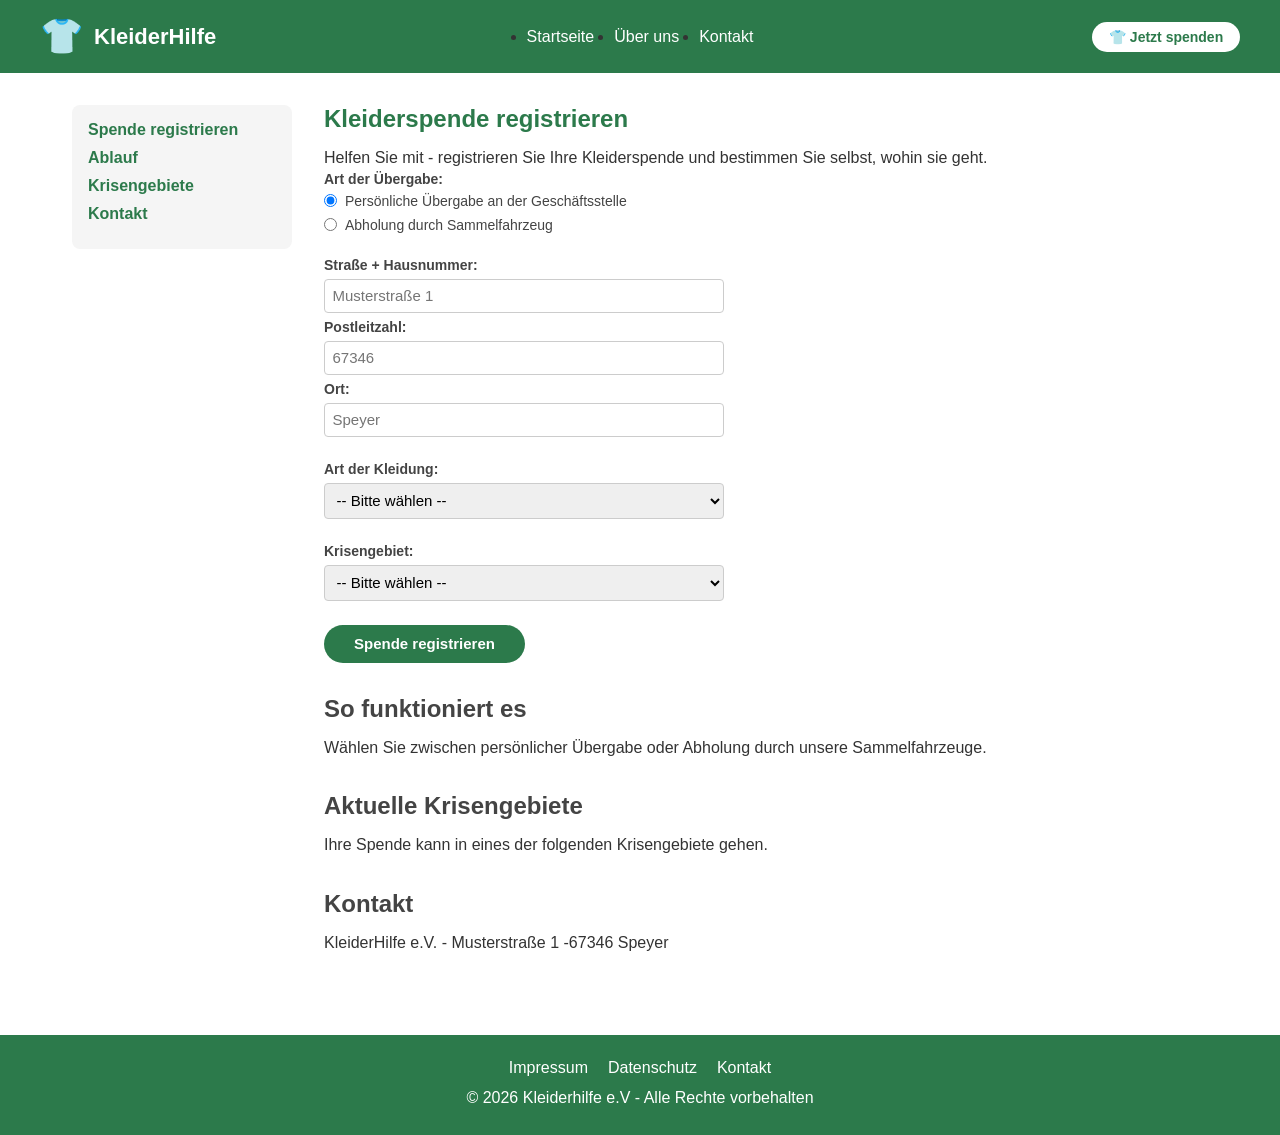
==== index.html @ a34daddd "Grundstruktur HTML, CSS und Formular" ====
<!DOCTYPE html>
<html lang="de">

<head>
  <meta charset="UTF-8">
  <meta name="viewport" content="width=device-width, initial-scale=1.0">
  <title>Kleiderspenden-Registrierung</title>
  <link rel="stylesheet" href="style.css">
</head>

<body>


  <!-- Header -->
<header>
  <div class="header-inner">

    <!-- Links: Logo -->
    <div class="logo">
      <span class="logo-icon">👕</span>
      <span class="logo-text">KleiderHilfe</span>
    </div>

    <!-- Mitte: Globale Navigation -->
    <nav class="global-nav">
      <ul>
        <li><a href="index.html">Startseite</a></li>
        <li><a href="ueber-uns.html">Über uns</a></li>
        <li><a href="kontakt.html">Kontakt</a></li>
      </ul>
    </nav>

    <!-- Rechts: CTA Button -->
    <div class="header-cta">
      <a href="#registrierung" class="btn-spende">
        👕 Jetzt spenden
      </a>
    </div>

  </div>
</header>


  <!-- Main -->
<main>

  <!-- Lokale Navigation links -->
  <nav class="local-nav" id="local-nav">
    <ul>
      <li><a href="#registrierung">Spende registrieren</a></li>
      <li><a href="#ablauf">Ablauf</a></li>
      <li><a href="#krisengebiete">Krisengebiete</a></li>
      <li><a href="#kontakt">Kontakt</a></li>
    </ul>
  </nav>

  <!-- Content -->
  <div id="content">

    <section id="registrierung">
      <h1>Kleiderspende registrieren</h1>
      <p>Helfen Sie mit - registrieren Sie Ihre Kleiderspende
         und bestimmen Sie selbst, wohin sie geht.</p>

      <!-- Formular -->
      <form id="spenden-formular">

        <!-- Modus-Auswahl -->
        <div class="form-group">
          <label>Art der Übergabe:</label>
          <div class="radio-group">
            <label>
              <input type="radio" name="modus" value="übergabe" checked>
              Persönliche Übergabe an der Geschäftsstelle
            </label>
            <label>
              <input type="radio" name="modus" value="abholung">
              Abholung durch Sammelfahrzeug
            </label>
          </div>
        </div>

        <!-- Nur bei Abholung sichtbar -->
        <div class="form-group" id="adress-bereich">
          <label for="strasse">Straße + Hausnummer:</label>
          <input type="text" id="strasse" name="strasse"
                 placeholder="Musterstraße 1">

          <label for="plz">Postleitzahl:</label>
          <input type="text" id="plz" name="plz"
                 placeholder="67346" maxlength="5">

          <label for="ort">Ort:</label>
          <input type="text" id="ort" name="ort"
                 placeholder="Speyer">
        </div>

        <!-- Immer sichtbar -->
        <div class="form-group">
          <label for="kleidung">Art der Kleidung:</label>
          <select id="kleidung" name="kleidung">
            <option value="">-- Bitte wählen --</option>
            <option value="winterkleidung">Winterkleidung</option>
            <option value="sommerkleidung">Sommerkleidung</option>
            <option value="kinderkleidung">Kinderkleidung</option>
            <option value="schuhe">Schuhe</option>
            <option value="sonstiges">Sonstiges</option>
          </select>
        </div>

        <div class="form-group">
          <label for="krisengebiet">Krisengebiet:</label>
          <select id="krisengebiet" name="krisengebiet">
            <option value="">-- Bitte wählen --</option>
            <option value="ukraine">Ukraine</option>
            <option value="syrien">Syrien</option>
            <option value="palestine">Palästina</option>
            <option value="sudan">Sudan</option>
          </select>
        </div>

        <button type="submit" class="btn-submit">
          Spende registrieren
        </button>

      </form>
    </section>

    <section id="ablauf">
      <h2>So funktioniert es</h2>
      <p>Wählen Sie zwischen persönlicher Übergabe oder Abholung
         durch unsere Sammelfahrzeuge.</p>
    </section>

    <section id="krisengebiete">
      <h2>Aktuelle Krisengebiete</h2>
      <p>Ihre Spende kann in eines der folgenden Krisengebiete gehen.</p>
    </section>

    <section id="kontakt">
      <h2>Kontakt</h2>
      <p>KleiderHilfe e.V. - Musterstraße 1 -67346 Speyer</p>
    </section>

  </div>

</main>

  <!-- Footer -->
  <footer>
    <nav class="footer-nav">
      <ul>
        <li><a href="#">Impressum</a></li>
        <li><a href="#">Datenschutz</a></li>
        <li><a href="#">Kontakt</a></li>
      </ul>
    </nav>
    <p>© 2026 Kleiderhilfe e.V - Alle Rechte vorbehalten</p>
  </footer>

</body>

</html>
---- style.css ----
/* Allgemeines */
* {
  box-sizing: border-box;
  margin: 0;
  padding: 0;
}

body {
  font-family: Arial, sans-serif;
  color: #333;
}

/* Header */
header {
  background-color: #2c7a4b;
  padding: 1em 2em;
}

.header-inner {
  display: flex;
  justify-content: space-between;
  align-items: center;
  max-width: 1200px;
  margin: 0 auto;
}

.logo {
  display: flex;
  align-items: center;
  gap: 10px;
  flex: 1;
}

.logo-icon {
  font-size: 35px;
}

.logo-text {
  color: white;
  font-size: 22px;
  font-weight: bold;
}

/* Globale Navigation */
.global-nav ul {
  flex: 1;
  display: flex;
  justify-content: center;
  gap: 20px;
}

.global-nav ul li a {
  color: white;
  text-decoration: none;
}

.global-nav ul li a:hover {
  text-decoration: underline;
}

/* Spenden-Button Rechts */
.header-cta {
  flex: 1;
  display: flex;
  justify-content: flex-end;
}

.btn-spende {
  background-color: white;
  color: #2c7a4b;
  padding: 0.5em 1.2em;
  border-radius: 20px;
  text-decoration: none;
  font-weight: bold;
  font-size: 14px;
  transition: background-color 0.2s;
}

.btn-spende:hover {
  background-color: #e8f5ee;
}

/* Hauptlayout: Sidebar + Content nebeneinander */
main {
  display: flex;
  max-width: 1200px;
  margin: 2em auto;
  padding: 0 2em;
  gap: 2em;
}

/* Lokale Navigation (Sidebar) */
.local-nav {
  width: 220px;
  flex-shrink: 0;
}

.local-nav ul {
  list-style: none;
  background-color: #f5f5f5;
  border-radius: 8px;
  padding: 1em;
}

.local-nav ul li {
  margin-bottom: 10px;
}

.local-nav ul li a {
  text-decoration: none;
  color: #2c7a4b;
  font-weight: bold;
}

.local-nav ul li a:hover {
  text-decoration: underline;
}

/* Content */
#content {
  flex: 1;
}

#content section {
  margin-bottom: 2em;
}

h1 {
  color: #2c7a4b;
  margin-bottom: 0.5em;
}

h2 {
  color: #444;
  margin-bottom: 0.5em;
}

p {
  line-height: 1.6;
}

/* Footer */
footer {
  background-color: #2c7a4b;
  color: white;
  text-align: center;
  padding: 1.5em;
  margin-top: 3em;
}

.footer-nav ul {
  list-style: none;
  display: flex;
  justify-content: center;
  gap: 20px;
  margin-bottom: 0.5em;
}

.footer-nav ul li a {
  color: white;
  text-decoration: none;
}

.footer-nav ul li a:hover {
  text-decoration: underline;
}

/* Responsive: Smartphone */
@media screen and (max-width: 768px) {

  main {
    flex-direction: column;
    padding: 0 1em;
  }

  .local-nav {
    width: 100%;
  }

  .header-inner {
    flex-direction: column;
    gap: 10px;
  }

  .global-nav ul {
    flex-wrap: wrap;
    justify-content: center;
  }

}

/* Formular */
.form-group {
  margin-bottom: 1.5em;
  display: flex;
  flex-direction: column;
  gap: 6px;
}

.form-group label {
  font-weight: bold;
  color: #444;
  font-size: 14px;
}

.form-group input[type="text"],
.form-group select {
  padding: 0.5em;
  border: 1px solid #ccc;
  border-radius: 4px;
  font-size: 15px;
  width: 100%;
  max-width: 400px;
}

.form-group input[type="text"]:focus,
.form-group select:focus {
  outline: none;
  border-color: #2c7a4b;
  box-shadow: 0 0 0 2px rgba(44, 122, 75, 0.2);
}

.radio-group {
  display: flex;
  flex-direction: column;
  gap: 8px;
}

.radio-group label {
  font-weight: normal;
  display: flex;
  align-items: center;
  gap: 8px;
  cursor: pointer;
}

.btn-submit {
  background-color: #2c7a4b;
  color: white;
  border: none;
  padding: 0.7em 2em;
  border-radius: 20px;
  font-size: 15px;
  font-weight: bold;
  cursor: pointer;
  transition: background-color 0.2s;
}

.btn-submit:hover {
  background-color: #1f5c38;
}
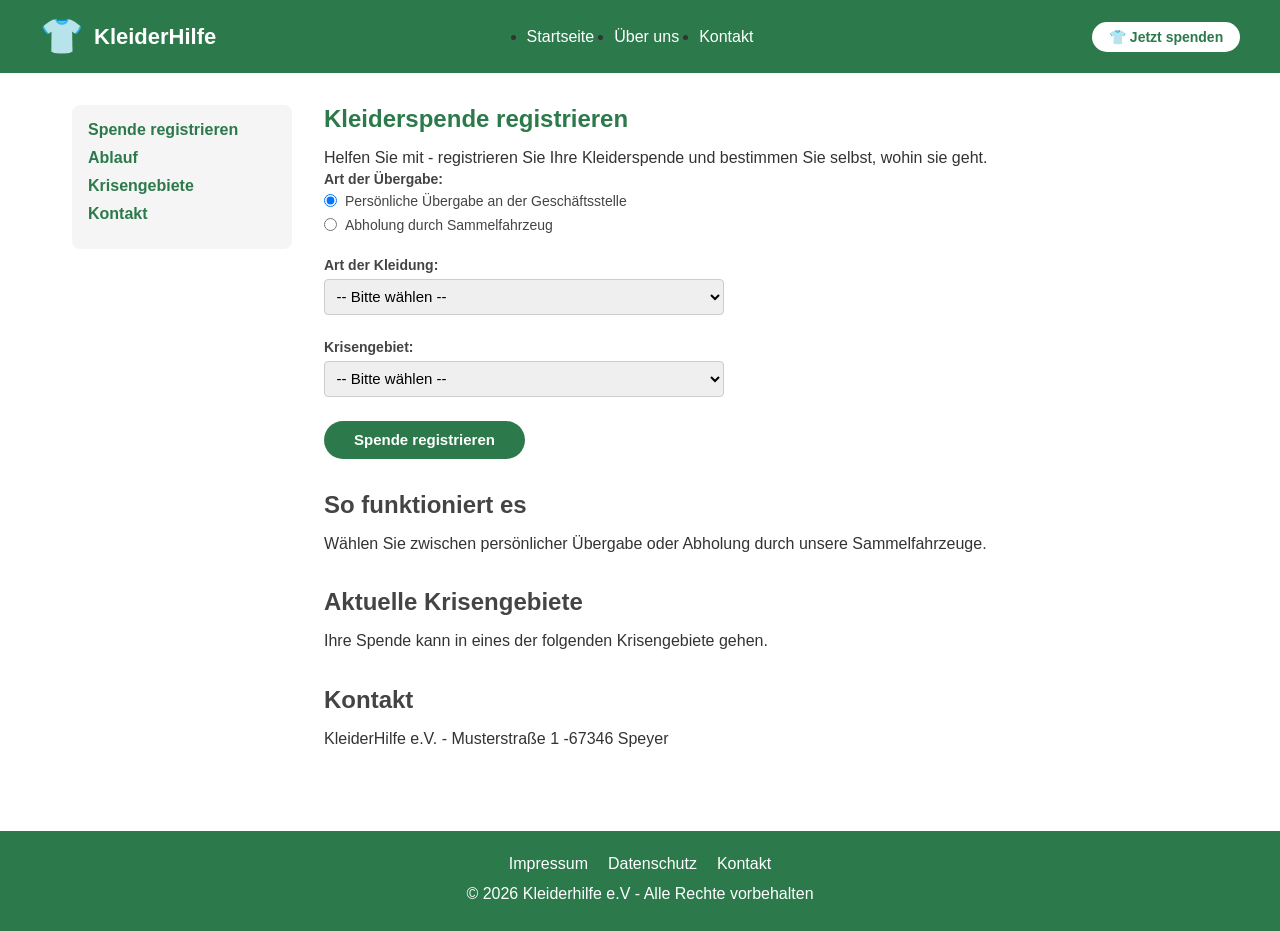
==== commit 48616bac: "Java Script eingeführt und Moduswechsel für Übergabe/Abholung implementiert" ====
--- a/index.html
+++ b/index.html
@@ -5,7 +5,7 @@
   <meta charset="UTF-8">
   <meta name="viewport" content="width=device-width, initial-scale=1.0">
   <title>Kleiderspenden-Registrierung</title>
-  <link rel="stylesheet" href="style.css">
+  <link rel="stylesheet" href="css/style.css">
 </head>
 
 <body>
@@ -158,6 +158,8 @@
     <p>© 2026 Kleiderhilfe e.V - Alle Rechte vorbehalten</p>
   </footer>
 
+  <script src="js/script.js"></script>
+
 </body>
 
 </html>
--- a/css/style.css
+++ b/css/style.css
@@ -0,0 +1,322 @@
+/* Allgemeines */
+* {
+  box-sizing: border-box;
+  margin: 0;
+  padding: 0;
+}
+
+body {
+  font-family: Arial, sans-serif;
+  color: #333;
+}
+
+/* Header */
+header {
+  background-color: #2c7a4b;
+  padding: 1em 2em;
+}
+
+.header-inner {
+  display: flex;
+  justify-content: space-between;
+  align-items: center;
+  max-width: 1200px;
+  margin: 0 auto;
+}
+
+.logo {
+  display: flex;
+  align-items: center;
+  gap: 10px;
+  flex: 1;
+}
+
+.logo-icon {
+  font-size: 35px;
+}
+
+.logo-text {
+  color: white;
+  font-size: 22px;
+  font-weight: bold;
+}
+
+/* Globale Navigation */
+.global-nav ul {
+  flex: 1;
+  display: flex;
+  justify-content: center;
+  gap: 20px;
+}
+
+.global-nav ul li a {
+  color: white;
+  text-decoration: none;
+}
+
+.global-nav ul li a:hover {
+  text-decoration: underline;
+}
+
+/* Spenden-Button Rechts */
+.header-cta {
+  flex: 1;
+  display: flex;
+  justify-content: flex-end;
+}
+
+.btn-spende {
+  background-color: white;
+  color: #2c7a4b;
+  padding: 0.5em 1.2em;
+  border-radius: 20px;
+  text-decoration: none;
+  font-weight: bold;
+  font-size: 14px;
+  transition: background-color 0.2s;
+}
+
+.btn-spende:hover {
+  background-color: #e8f5ee;
+}
+
+/* Hauptlayout: Sidebar + Content nebeneinander */
+main {
+  display: flex;
+  max-width: 1200px;
+  margin: 2em auto;
+  padding: 0 2em;
+  gap: 2em;
+}
+
+/* Lokale Navigation (Sidebar) */
+.local-nav {
+  width: 220px;
+  flex-shrink: 0;
+}
+
+.local-nav ul {
+  list-style: none;
+  background-color: #f5f5f5;
+  border-radius: 8px;
+  padding: 1em;
+}
+
+.local-nav ul li {
+  margin-bottom: 10px;
+}
+
+.local-nav ul li a {
+  text-decoration: none;
+  color: #2c7a4b;
+  font-weight: bold;
+}
+
+.local-nav ul li a:hover {
+  text-decoration: underline;
+}
+
+/* Content */
+#content {
+  flex: 1;
+}
+
+#content section {
+  margin-bottom: 2em;
+}
+
+h1 {
+  color: #2c7a4b;
+  margin-bottom: 0.5em;
+}
+
+h2 {
+  color: #444;
+  margin-bottom: 0.5em;
+}
+
+p {
+  line-height: 1.6;
+}
+
+/* Footer */
+footer {
+  background-color: #2c7a4b;
+  color: white;
+  text-align: center;
+  padding: 1.5em;
+  margin-top: 3em;
+}
+
+.footer-nav ul {
+  list-style: none;
+  display: flex;
+  justify-content: center;
+  gap: 20px;
+  margin-bottom: 0.5em;
+}
+
+.footer-nav ul li a {
+  color: white;
+  text-decoration: none;
+}
+
+.footer-nav ul li a:hover {
+  text-decoration: underline;
+}
+
+/* Responsive: Smartphone */
+@media screen and (max-width: 480px) {
+
+  header {
+    padding: 0.7em 1em;
+  }
+
+  .logo-text {
+    font-size: 18px;
+  }
+
+  .logo-icon {
+    font-size: 22px;
+  }
+
+  .btn-spende {
+    font-size: 12px;
+    padding: 0.4em 1em;
+  }
+
+  /* Navigation untereinander */
+  .global-nav ul {
+    gap: 25px;
+  }
+
+  /* Main weniger Padding */
+  main {
+    padding: 0 1em;
+    margin: 1em auto;
+  }
+
+/* Lokale Navigation kompakter */
+  .local-nav ul {
+    padding: 0.7em;
+  }
+
+/* Formular volle Breite */
+  .form-group input[type="text"],
+  .form-group select {
+    max-width: 100%;
+  }  
+
+  /* Button volle Breite */
+  .btn-submit {
+    width: 100%;
+    text-align: center;
+  }
+
+  /* Schriftgröße anpassen */
+  h1 { font-size: 22px; }
+  h2 { font-size: 18px; }
+  p  { font-size: 14px; }
+
+/* Footer kompakter */
+  footer {
+    padding: 1em;
+    font-size: 13px;
+  }
+
+  .footer-nav ul {
+    flex-direction: column;
+    gap: 10px;
+  }
+
+}
+
+/* Responsive: Tablet */
+@media screen and (max-width: 768px) {
+
+  main {
+    flex-direction: column;
+    padding: 0 1em;
+  }
+
+  .local-nav {
+    width: 100%;
+  }
+
+  .header-inner {
+    flex-direction: column;
+    gap: 10px;
+  }
+
+  .global-nav ul {
+    flex-wrap: wrap;
+    justify-content: center;
+  }
+
+}
+
+/* Formular */
+.form-group {
+  margin-bottom: 1.5em;
+  display: flex;
+  flex-direction: column;
+  gap: 6px;
+}
+
+.form-group label {
+  font-weight: bold;
+  color: #444;
+  font-size: 14px;
+}
+
+.form-group input[type="text"],
+.form-group select {
+  padding: 0.5em;
+  border: 1px solid #ccc;
+  border-radius: 4px;
+  font-size: 15px;
+  width: 100%;
+  max-width: 400px;
+}
+
+.form-group input[type="text"]:focus,
+.form-group select:focus {
+  outline: none;
+  border-color: #2c7a4b;
+  box-shadow: 0 0 0 2px rgba(44, 122, 75, 0.2);
+}
+
+.radio-group {
+  display: flex;
+  flex-direction: column;
+  gap: 8px;
+}
+
+.radio-group label {
+  font-weight: normal;
+  display: flex;
+  align-items: center;
+  gap: 8px;
+  cursor: pointer;
+}
+
+.btn-submit {
+  background-color: #2c7a4b;
+  color: white;
+  border: none;
+  padding: 0.7em 2em;
+  border-radius: 20px;
+  font-size: 15px;
+  font-weight: bold;
+  cursor: pointer;
+  transition: background-color 0.2s;
+}
+
+.btn-submit:hover {
+  background-color: #1f5c38;
+}
+
+/* Addressbereich verstecken und mit Java Script nur einbelden, wenn die Option "Abholung" ausgewählt ist */
+#address-bereich {
+  display: none;
+}
